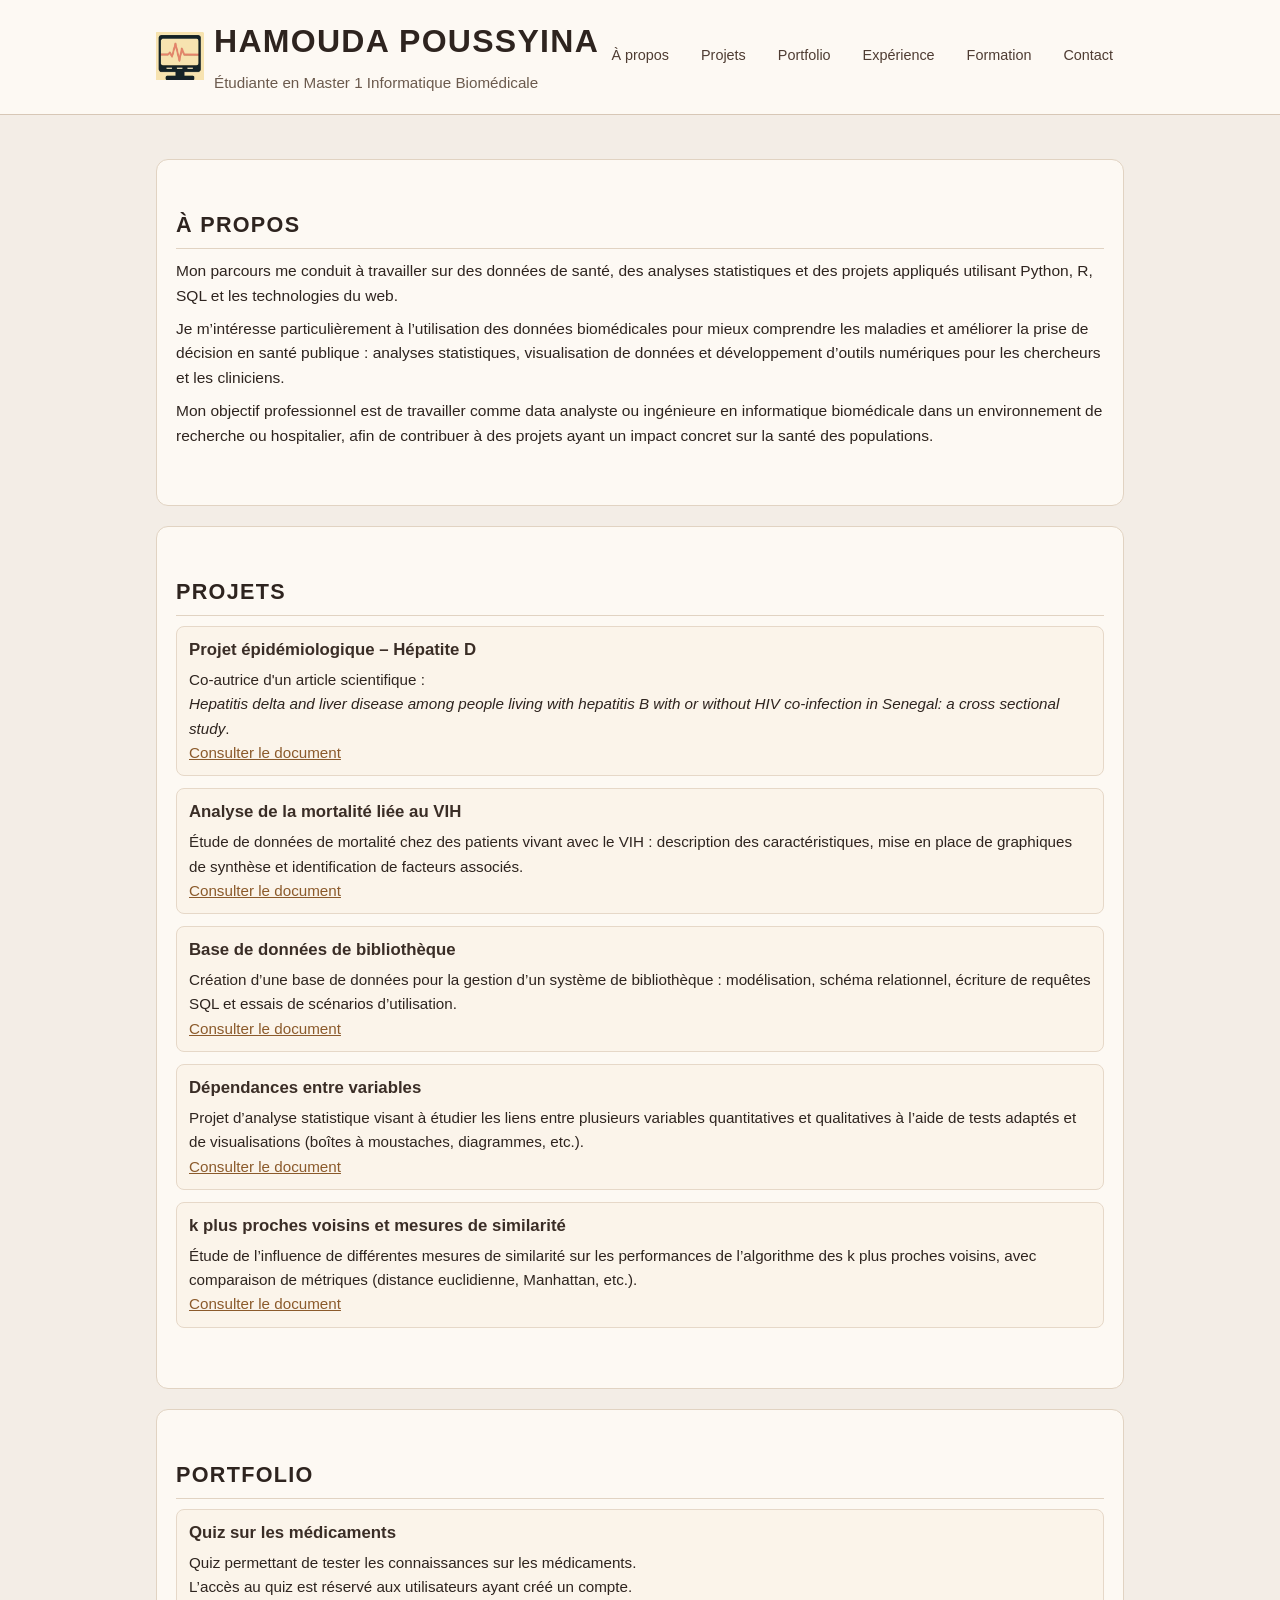
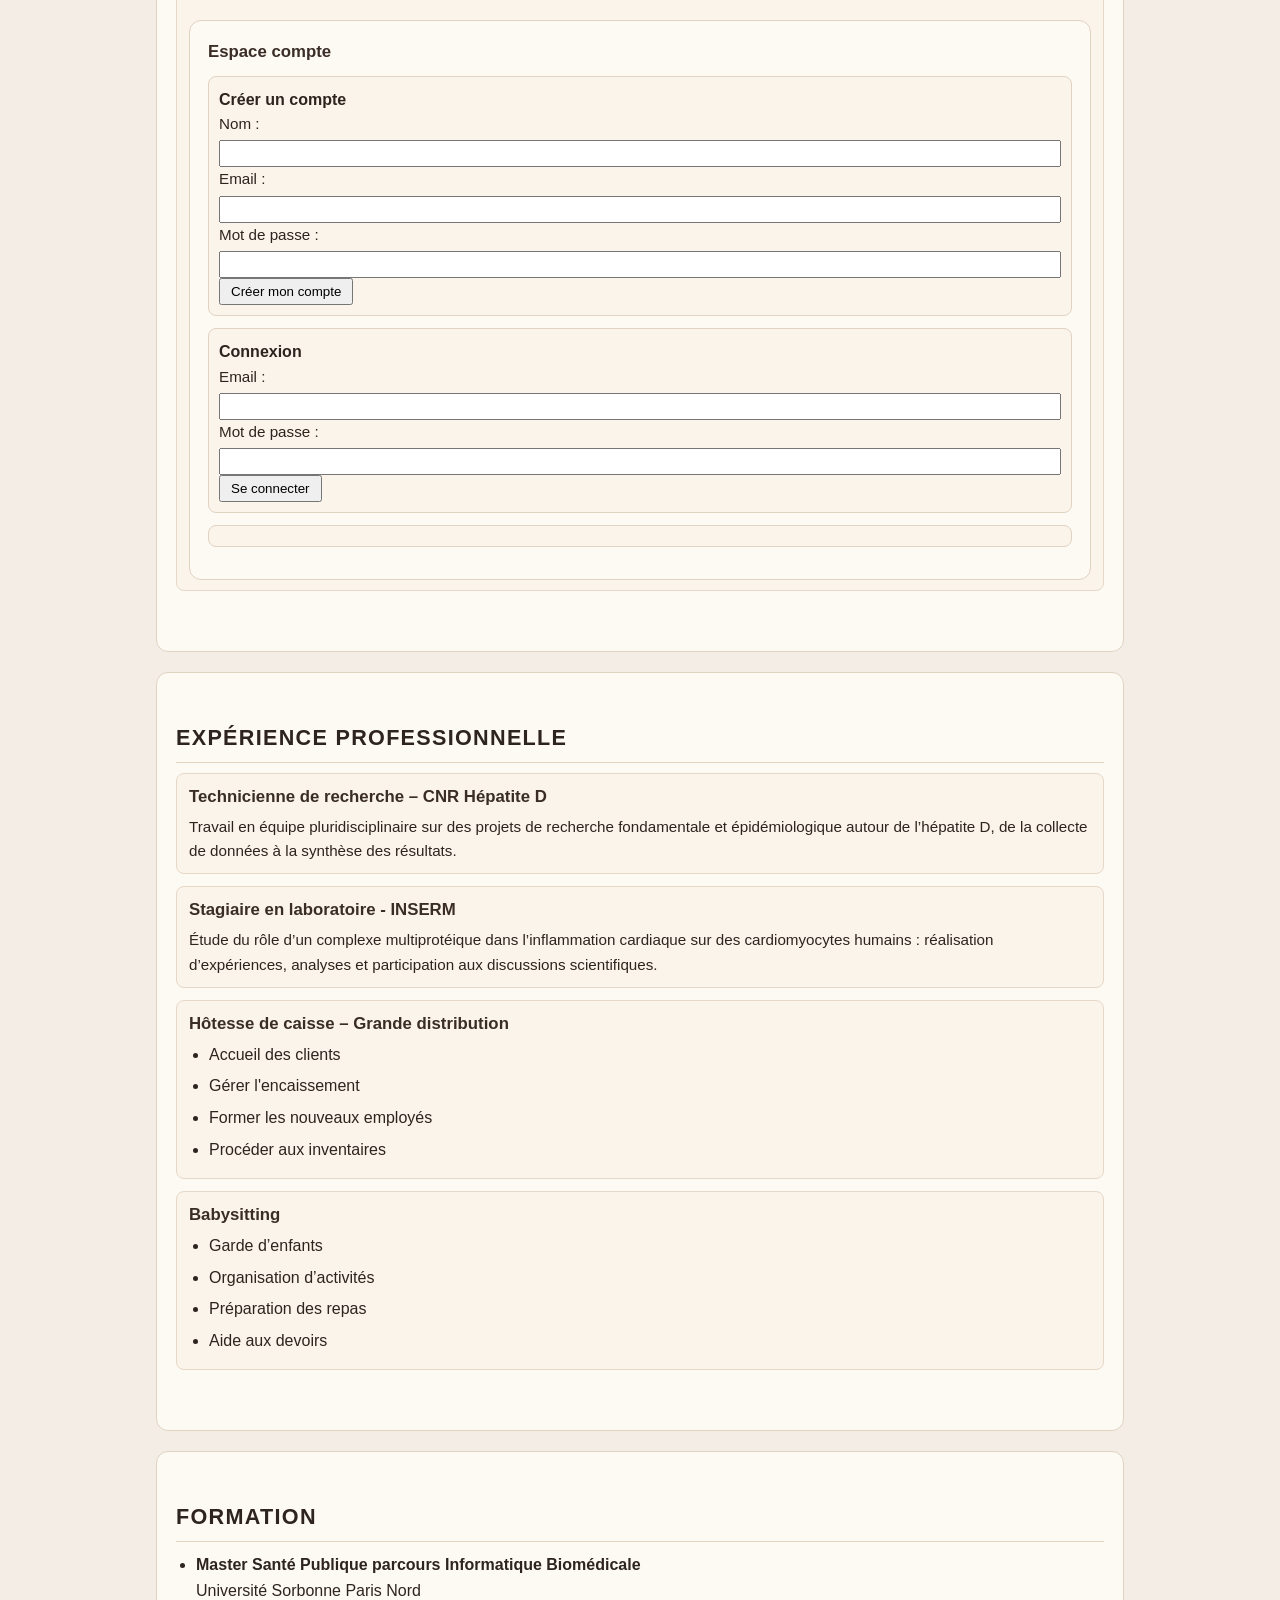
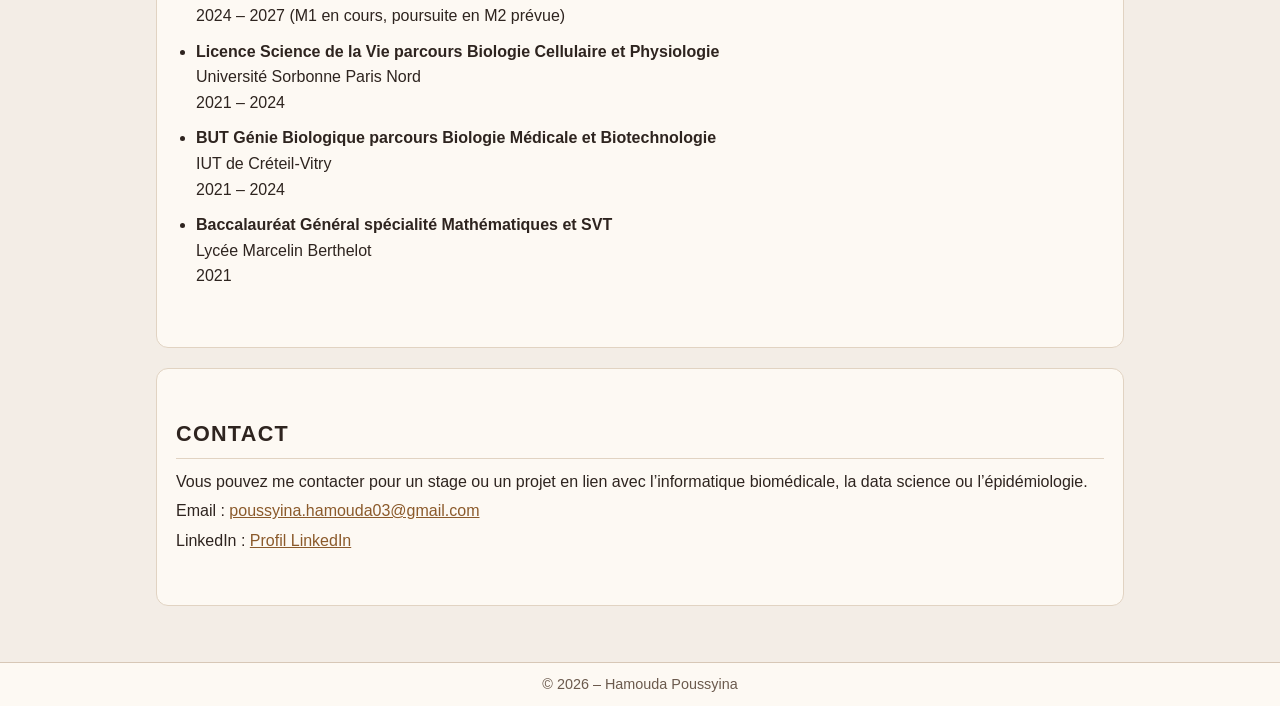
==== index.html @ a27d4d85 "Rename portfolio-hamouda.html to index.html" ====
<!DOCTYPE html>
<html lang="fr">
<head>
  <meta charset="UTF-8">
  <meta name="viewport" content="width=device-width, initial-scale=1.0">
  <title>Mon portfolio</title>

  <!-- Feuille de style css -->
  <link rel="stylesheet" href="./assets/style.css">
</head>
<body>

  <!-- EN-TÊTE -->
  <header>
    <div class="header-inner">
      <div class="header-main">
        <img
          src="./assets/logo.jpg"
          alt="Logo informatique biomédicale"
          class="logo-bioinfo"
        >
        <div>
          <h1>Hamouda Poussyina</h1>
          <p>Étudiante en Master 1 Informatique Biomédicale</p>
        </div>
      </div>
      <nav>
        <a href="#apropos">À propos</a>
        <a href="#projets">Projets</a>
        <a href="#portfolio">Portfolio</a>
        <a href="#experience">Expérience</a>
        <a href="#formation">Formation</a>
        <a href="#contact">Contact</a>
      </nav>
    </div>
  </header>

  <!-- CONTENU CENTRÉ -->
  <div class="page">
    <main>

      <!-- À PROPOS -->
      <section id="apropos" class="section">
        <div class="container">
          <h2>À propos</h2>

          <p>
            Mon parcours me conduit à travailler sur des données de santé, des analyses statistiques
            et des projets appliqués utilisant Python, R, SQL et les technologies du web.
          </p>
          <p>
            Je m’intéresse particulièrement à l’utilisation des données biomédicales pour mieux
            comprendre les maladies et améliorer la prise de décision en santé publique :
            analyses statistiques, visualisation de données et développement d’outils numériques
            pour les chercheurs et les cliniciens.
          </p>
          <p>
            Mon objectif professionnel est de travailler comme data analyste ou ingénieure en
            informatique biomédicale dans un environnement de recherche ou hospitalier, afin de
            contribuer à des projets ayant un impact concret sur la santé des populations.
          </p>
        </div>
      </section>

      <!-- PROJETS -->
      <section id="projets" class="section">
        <div class="container">
          <h2>Projets</h2>

          <article>
            <h3>Projet épidémiologique – Hépatite D</h3>
            <p>
              Co-autrice d'un article scientifique : <br>
              <em>Hepatitis delta and liver disease among people living with hepatitis B
              with or without HIV co-infection in Senegal: a cross sectional study</em>.
            </p>
            <p>
              <a href="./projets/SenegalHDV_2025.pdf" target="_blank">
                Consulter le document
              </a>
            </p>
          </article>

          <article>
            <h3>Analyse de la mortalité liée au VIH</h3>
            <p>
              Étude de données de mortalité chez des patients vivant avec le VIH :
              description des caractéristiques, mise en place de graphiques de synthèse
              et identification de facteurs associés.
            </p>
            <p>
              <a href="./projets/projetR.pdf" target="_blank">
                Consulter le document
              </a>
            </p>
          </article>

          <article>
            <h3>Base de données de bibliothèque</h3>
            <p>
              Création d’une base de données pour la gestion d’un système de bibliothèque :
              modélisation, schéma relationnel, écriture de requêtes SQL et essais de scénarios
              d’utilisation.
            </p>
            <p>
              <a href="./projets/SGBD.png" target="_blank">
                Consulter le document
              </a>
            </p>
          </article>

          <article>
            <h3>Dépendances entre variables</h3>
            <p>
              Projet d’analyse statistique visant à étudier les liens entre plusieurs variables
              quantitatives et qualitatives à l’aide de tests adaptés et de visualisations
              (boîtes à moustaches, diagrammes, etc.).
            </p>
            <p>
              <a href="./projets/projet4.pdf" target="_blank">
                Consulter le document
              </a>
            </p>
          </article>

          <article>
            <h3>k plus proches voisins et mesures de similarité</h3>
            <p>
              Étude de l’influence de différentes mesures de similarité sur les performances
              de l’algorithme des k plus proches voisins, avec comparaison de métriques
              (distance euclidienne, Manhattan, etc.).
            </p>
            <p>
              <a href="./projets/POO.pptx" target="_blank">
                Consulter le document
              </a>
            </p>
          </article>
        </div>
      </section>

      <!-- PORTFOLIO (quiz) -->
      <section id="portfolio" class="section">
        <div class="container">
          <h2>Portfolio</h2>

          <article>
            <h3>Quiz sur les médicaments</h3>
            <p>
              Quiz permettant de tester les connaissances sur les médicaments.
            </p>
            <p>
              L’accès au quiz est réservé aux utilisateurs ayant créé un compte.
            </p>

            <!-- ESPACE COMPTE / CONNEXION -->
            <section id="compte">
              <h3>Espace compte</h3>

              <!-- Formulaire de création de compte -->
              <article>
                <h4>Créer un compte</h4>
                <form id="register-form">
                  <p>
                    <label for="register-name">Nom :</label><br>
                    <input type="text" id="register-name" name="nom" required>
                  </p>
                  <p>
                    <label for="register-email">Email :</label><br>
                    <input type="email" id="register-email" name="email" required>
                  </p>
                  <p>
                    <label for="register-password">Mot de passe :</label><br>
                    <input type="password" id="register-password" name="password" required>
                  </p>
                  <p>
                    <button type="submit">Créer mon compte</button>
                  </p>
                </form>
              </article>

              <!-- Formulaire de connexion -->
              <article>
                <h4>Connexion</h4>
                <form id="login-form">
                  <p>
                    <label for="login-email">Email :</label><br>
                    <input type="email" id="login-email" name="email" required>
                  </p>
                  <p>
                    <label for="login-password">Mot de passe :</label><br>
                    <input type="password" id="login-password" name="password" required>
                  </p>
                  <p>
                    <button type="submit">Se connecter</button>
                  </p>
                </form>
              </article>

              <!-- Message d’authentification -->
              <p id="auth-message"></p>

              <!-- Zone privée visible uniquement après connexion -->
              <article>
                <div id="zone-privee" style="display: none;">
                  <h4>Zone privée du portfolio</h4>
                  <p>
                    Vous êtes connecté. Vous pouvez maintenant accéder au projet :
                    <strong>Quiz sur les médicaments</strong>.
                  </p>
                  <p>
                    <a href="./quiz-medicaments.html">
                      Accéder au quiz sur les médicaments
                    </a>
                  </p>
                  <p>
                    <button id="logout-button" type="button">Se déconnecter</button>
                  </p>
                </div>
              </article>
            </section>
          </article>
        </div>
      </section>

      <!-- EXPÉRIENCE -->
      <section id="experience" class="section">
        <div class="container">
          <h2>Expérience professionnelle</h2>

          <article>
            <h3>Technicienne de recherche – CNR Hépatite D</h3>
            <p>
              Travail en équipe pluridisciplinaire sur des projets de recherche fondamentale
              et épidémiologique autour de l’hépatite D, de la collecte de données à la
              synthèse des résultats.
            </p>
          </article>

          <article>
            <h3>Stagiaire en laboratoire - INSERM</h3>
            <p>
              Étude du rôle d’un complexe multiprotéique dans l’inflammation cardiaque
              sur des cardiomyocytes humains : réalisation d’expériences, analyses et
              participation aux discussions scientifiques.
            </p>
          </article>

          <article>
            <h3>Hôtesse de caisse – Grande distribution</h3>
            <ul>
              <li>Accueil des clients</li>
              <li>Gérer l'encaissement</li>
              <li>Former les nouveaux employés</li>
              <li>Procéder aux inventaires</li>
            </ul>
          </article>

          <article>
            <h3>Babysitting</h3>
            <ul>
              <li>Garde d’enfants</li>
              <li>Organisation d’activités</li>
              <li>Préparation des repas</li>
              <li>Aide aux devoirs</li>
            </ul>
          </article>
        </div>
      </section>

      <!-- FORMATION -->
      <section id="formation" class="section">
        <div class="container">
          <h2>Formation</h2>
          <ul>
            <li>
              <strong>Master Santé Publique parcours Informatique Biomédicale</strong><br>
              Université Sorbonne Paris Nord<br>
              2024 – 2027 (M1 en cours, poursuite en M2 prévue)
            </li>
            <li>
              <strong>Licence Science de la Vie parcours Biologie Cellulaire et Physiologie</strong><br>
              Université Sorbonne Paris Nord<br>
              2021 – 2024
            </li>
            <li>
              <strong>BUT Génie Biologique parcours Biologie Médicale et Biotechnologie</strong><br>
              IUT de Créteil‑Vitry<br>
              2021 – 2024
            </li>
            <li>
              <strong>Baccalauréat Général spécialité Mathématiques et SVT</strong><br>
              Lycée Marcelin Berthelot<br>
              2021
            </li>
          </ul>
        </div>
      </section>

      <!-- CONTACT -->
      <section id="contact" class="section">
        <div class="container">
          <h2>Contact</h2>
          <p>
            Vous pouvez me contacter pour un stage ou un projet en lien
            avec l’informatique biomédicale, la data science ou l’épidémiologie.
          </p>

          <ul>
            <li>Email :
              <a href="mailto:poussyina.hamouda03@gmail.com">
                poussyina.hamouda03@gmail.com
              </a>
            </li>
            <li>LinkedIn :
              <a href="httpswww.linkedin.com/in/poussyina-hamouda-7762b2236" target="_blank">
                Profil LinkedIn
              </a>
            </li>
          </ul>
        </div>
      </section>

    </main>
  </div>

  <!-- PIED DE PAGE -->
  <footer>
    <div class="footer-inner">
      <p>© 2026 – Hamouda Poussyina</p>
    </div>
  </footer>

  <script src="./assets/script.js"></script>
</body>
</html>
---- assets/style.css ----
* {
  box-sizing: border-box;
  margin: 0;
  padding: 0;
}

/* Base */
body {
  font-family: "Segoe UI", Arial, sans-serif;
  line-height: 1.6;
  color: #2e241f;           /* brun foncé */
  background-color: #f3ede6;/* beige clair */
}

.page {
  max-width: 1000px;
  margin: 0 auto;
  padding: 24px 16px 32px;
}

/* En‑tête */
header {
  background-color: #fdf9f3;
  border-bottom: 1px solid #d7c7b6;
}

.header-inner,
.footer-inner {
  max-width: 1000px;
  margin: 0 auto;
  padding: 10px 16px;
}

.header-inner {
  padding: 16px 16px 18px;
  display: flex;
  align-items: center;
  justify-content: space-between;
}

.header-main {
  display: flex;
  align-items: center;
}

.logo-bioinfo {
  width: 48px;
  height: 48px;
  margin-right: 10px;
}

header h1 {
  margin-bottom: 4px;
  font-size: 2rem;
  letter-spacing: 0.04em;
  text-transform: uppercase;
  color: #2e241f;
}

header p {
  font-size: 0.95rem;
  color: #6b5a4d;
}

/* Navigation */
nav {
  display: flex;
  gap: 10px;
}

nav a {
  font-size: 0.9rem;
  text-decoration: none;
  color: #4e3c32;
  padding: 4px 10px;
  border-radius: 999px;
  border: 1px solid transparent;
}

nav a:hover {
  border-color: #d7c7b6;
  background-color: #f3ede6;
}

/* Sections */
.section {
  padding: 3rem 0;          /* marges verticales des sections */
}

.container {
  max-width: 960px;
  margin: 0 auto;
  padding: 0 1rem;
}

section {
  background-color: #fdf9f3;
  margin-top: 20px;
  padding: 18px 18px 20px;
  border-radius: 12px;
  border: 1px solid #e1d3c2;
}

section h2 {
  font-size: 1.35rem;
  color: #2e241f;
  margin-bottom: 10px;
  border-bottom: 1px solid #e1d3c2;
  padding-bottom: 6px;
  text-transform: uppercase;
  letter-spacing: 0.06em;
}

/* À propos */
#apropos p {
  margin-bottom: 8px;
  font-size: 0.97rem;
}

/* Projets, expérience*/
section article {
  margin-bottom: 12px;
  padding: 10px 12px;
  border-radius: 8px;
  border: 1px solid #e6d8c8;
  background-color: #fbf4ea;
}

section article h3 {
  font-size: 1.05rem;
  color: #3a2d26;
  margin-bottom: 4px;
}

section article p {
  font-size: 0.95rem;
}

/* Espace compte */
#compte article {
  margin-top: 10px;
  padding: 10px;
  border: 1px solid #e1d3c2;
  background-color: #fbf4ea;
}

#compte h3 {
  margin-bottom: 8px;
  font-size: 1.05rem;
}

#compte input {
  width: 100%;
  padding: 4px;
  margin-top: 4px;
}

#compte button {
  padding: 4px 10px;
}

/* Listes */
section ul {
  padding-left: 20px;
  margin-top: 4px;
}

section li {
  margin-bottom: 6px;
}

/* Formation */
#formation ul li {
  margin-bottom: 10px;
}

/* Contact */
#contact ul {
  list-style-type: none;
  padding-left: 0;
}

#contact li {
  margin-bottom: 4px;
}

/* Liens */
a {
  color: #8b5a2b;
}

a:hover {
  text-decoration: underline;
}

/* Pied de page */
footer {
  border-top: 1px solid #d7c7b6;
  background-color: #fdf9f3;
  margin-top: 24px;
}

.footer-inner {
  font-size: 0.9rem;
  color: #6b5a4d;
  text-align: center;
}
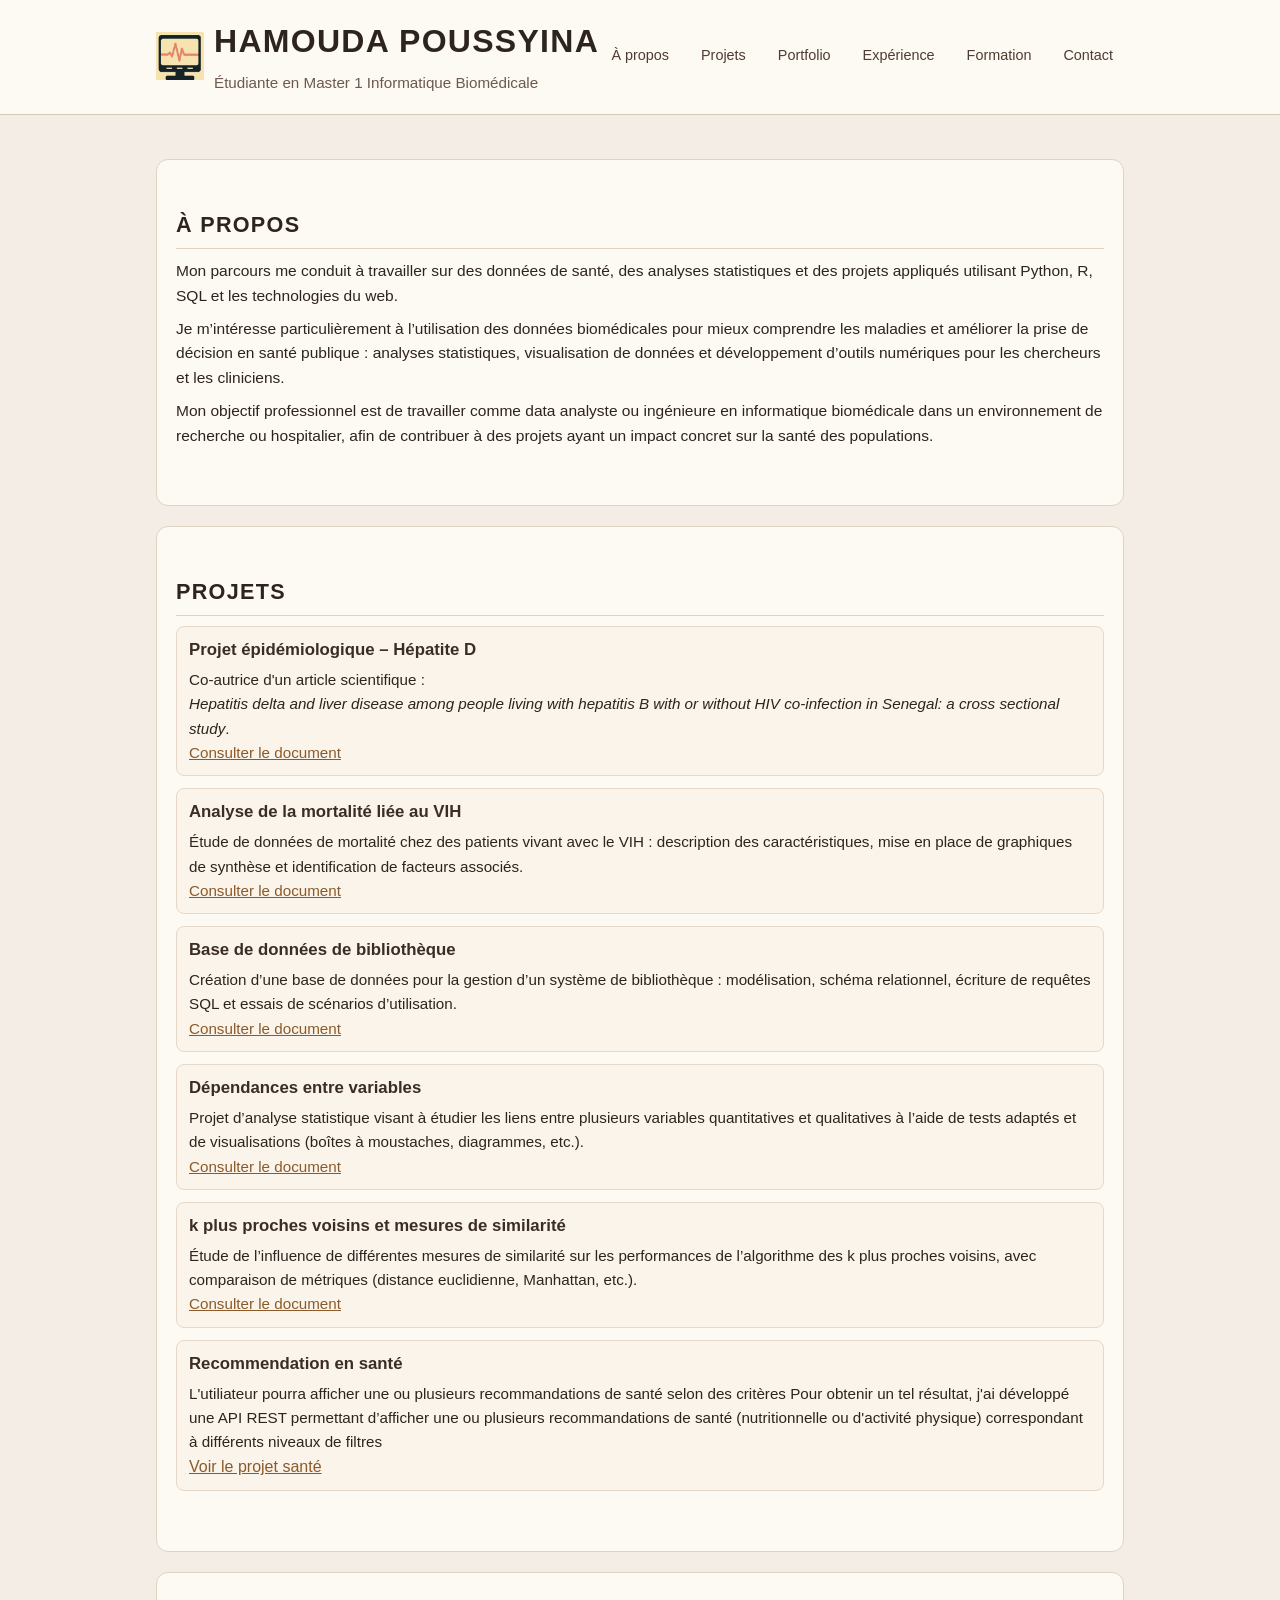
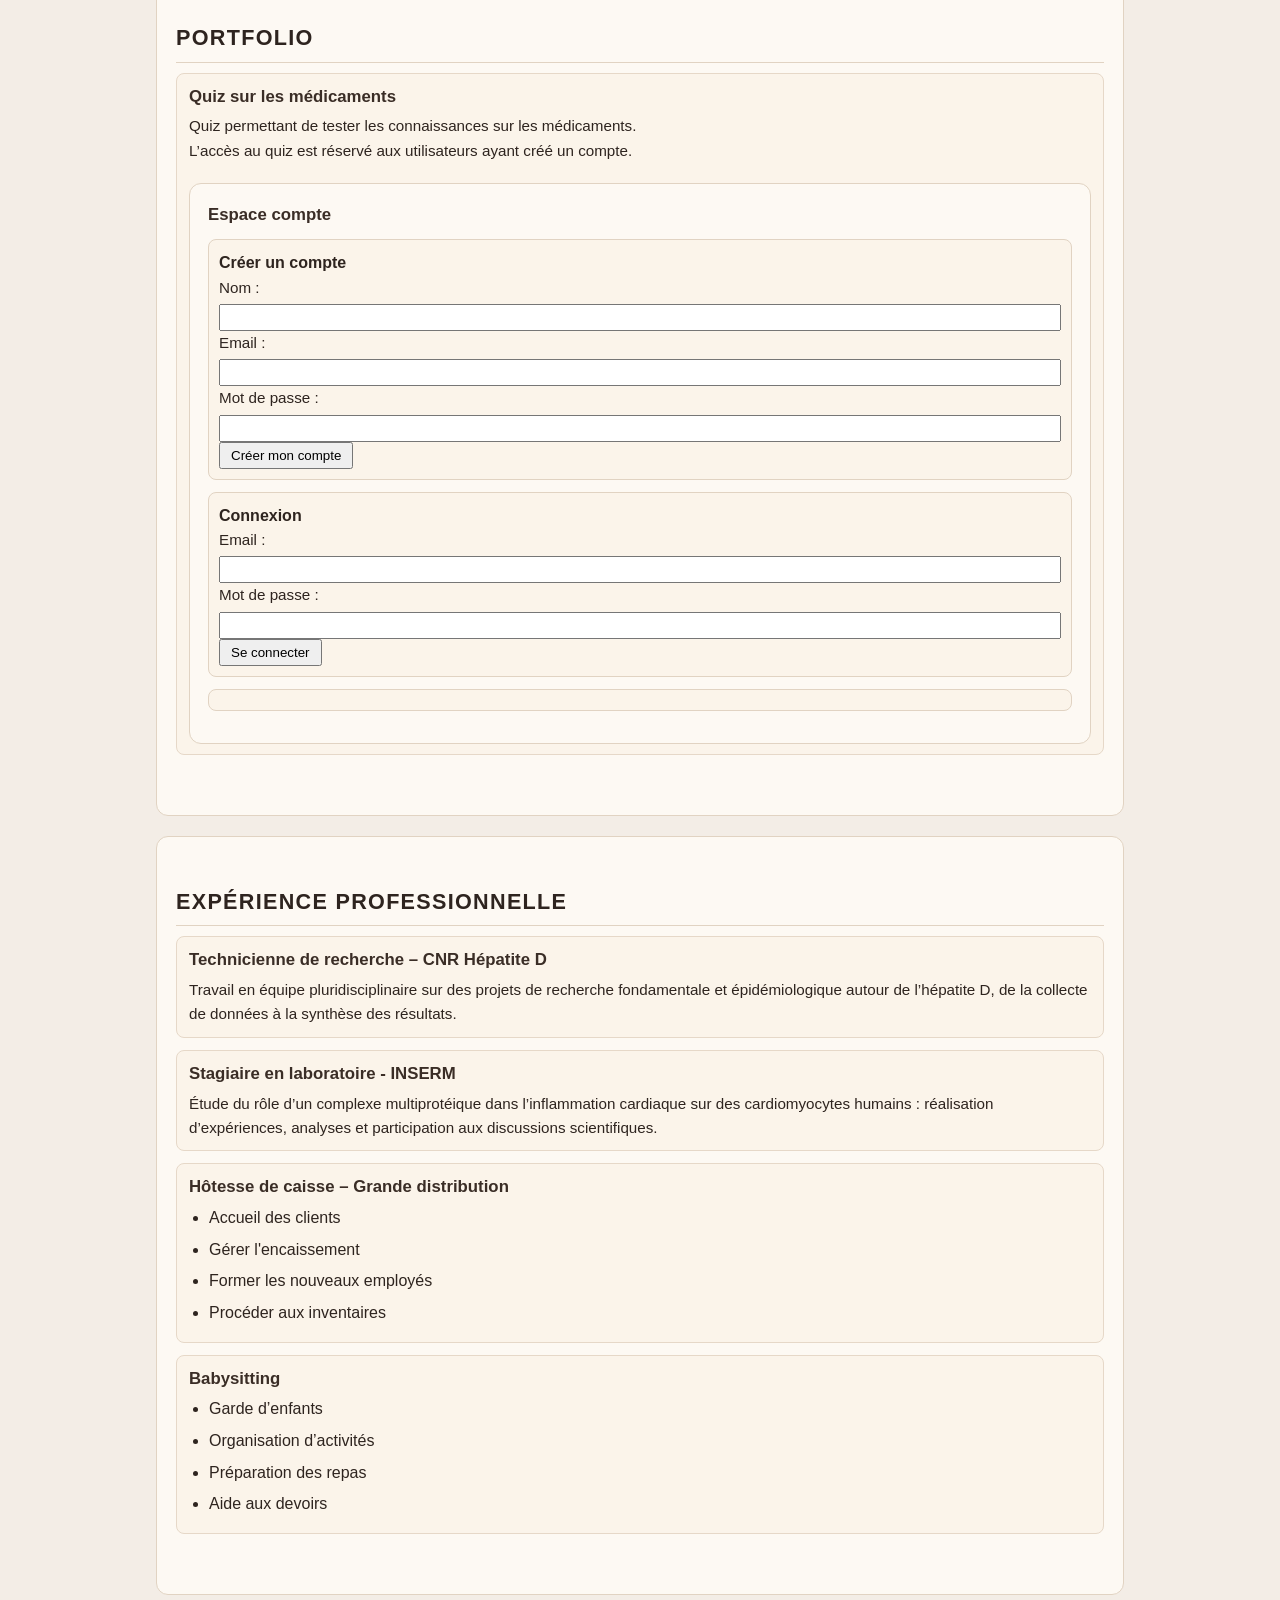
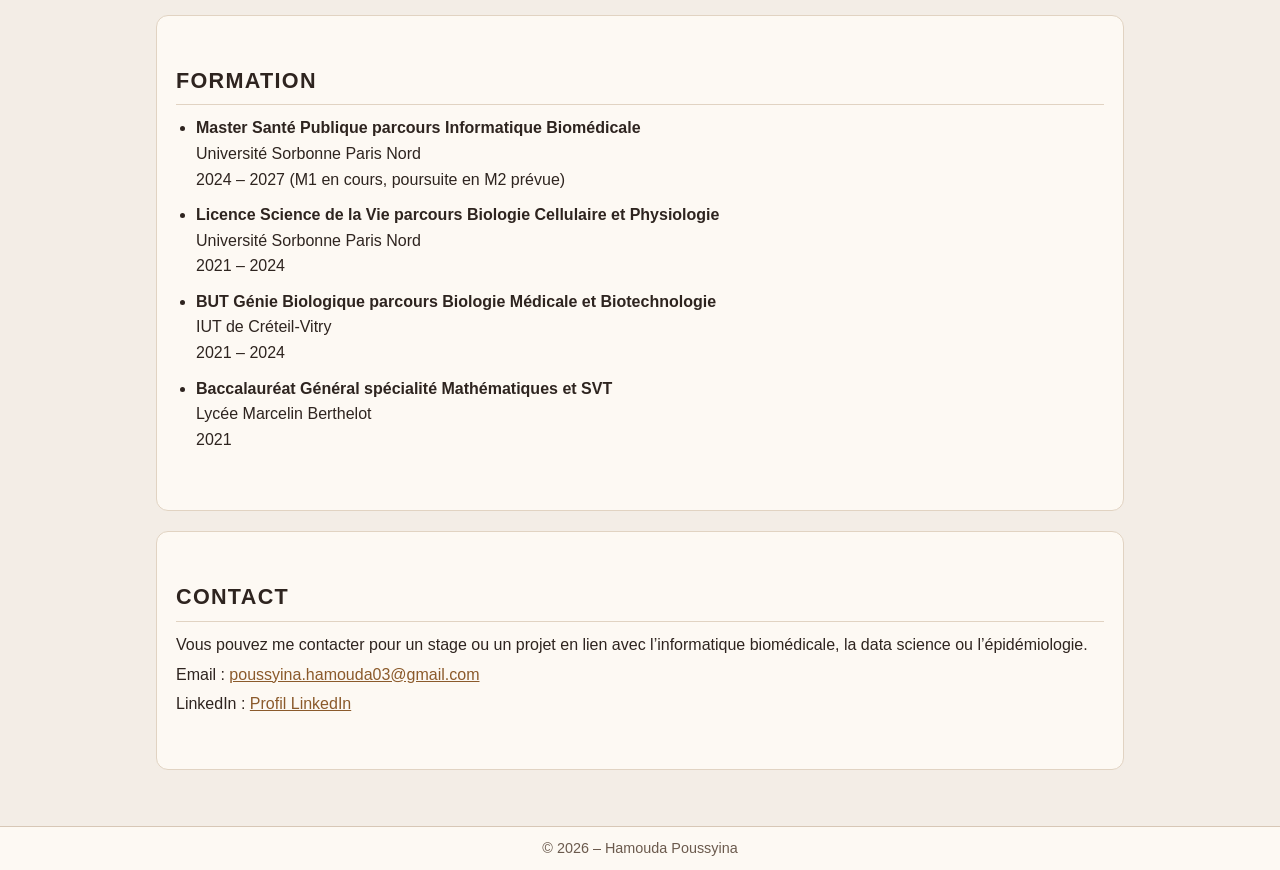
==== commit dae6e610: "Rename portfolio-hamouda.html to index.html" ====
--- a/index.html
+++ b/index.html
@@ -35,7 +35,7 @@
     </div>
   </header>
 
-  <!-- CONTENU CENTRÉ -->
+  <!-- CONTENU -->
   <div class="page">
     <main>
 
@@ -136,6 +136,17 @@
               </a>
             </p>
           </article>
+          
+          <article>
+            <h3>Recommendation en santé</h3>
+            <p>
+              L'utiliateur pourra afficher une ou plusieurs recommandations de santé selon des critères
+              Pour obtenir un tel résultat, j'ai développé une API REST permettant d’afficher une ou 
+              plusieurs recommandations de santé (nutritionnelle ou d'activité physique) correspondant à différents niveaux de filtres
+            </p>
+            <a href = "api.html" class="button">Voir le projet santé</a>
+          </article>
+
         </div>
       </section>
 
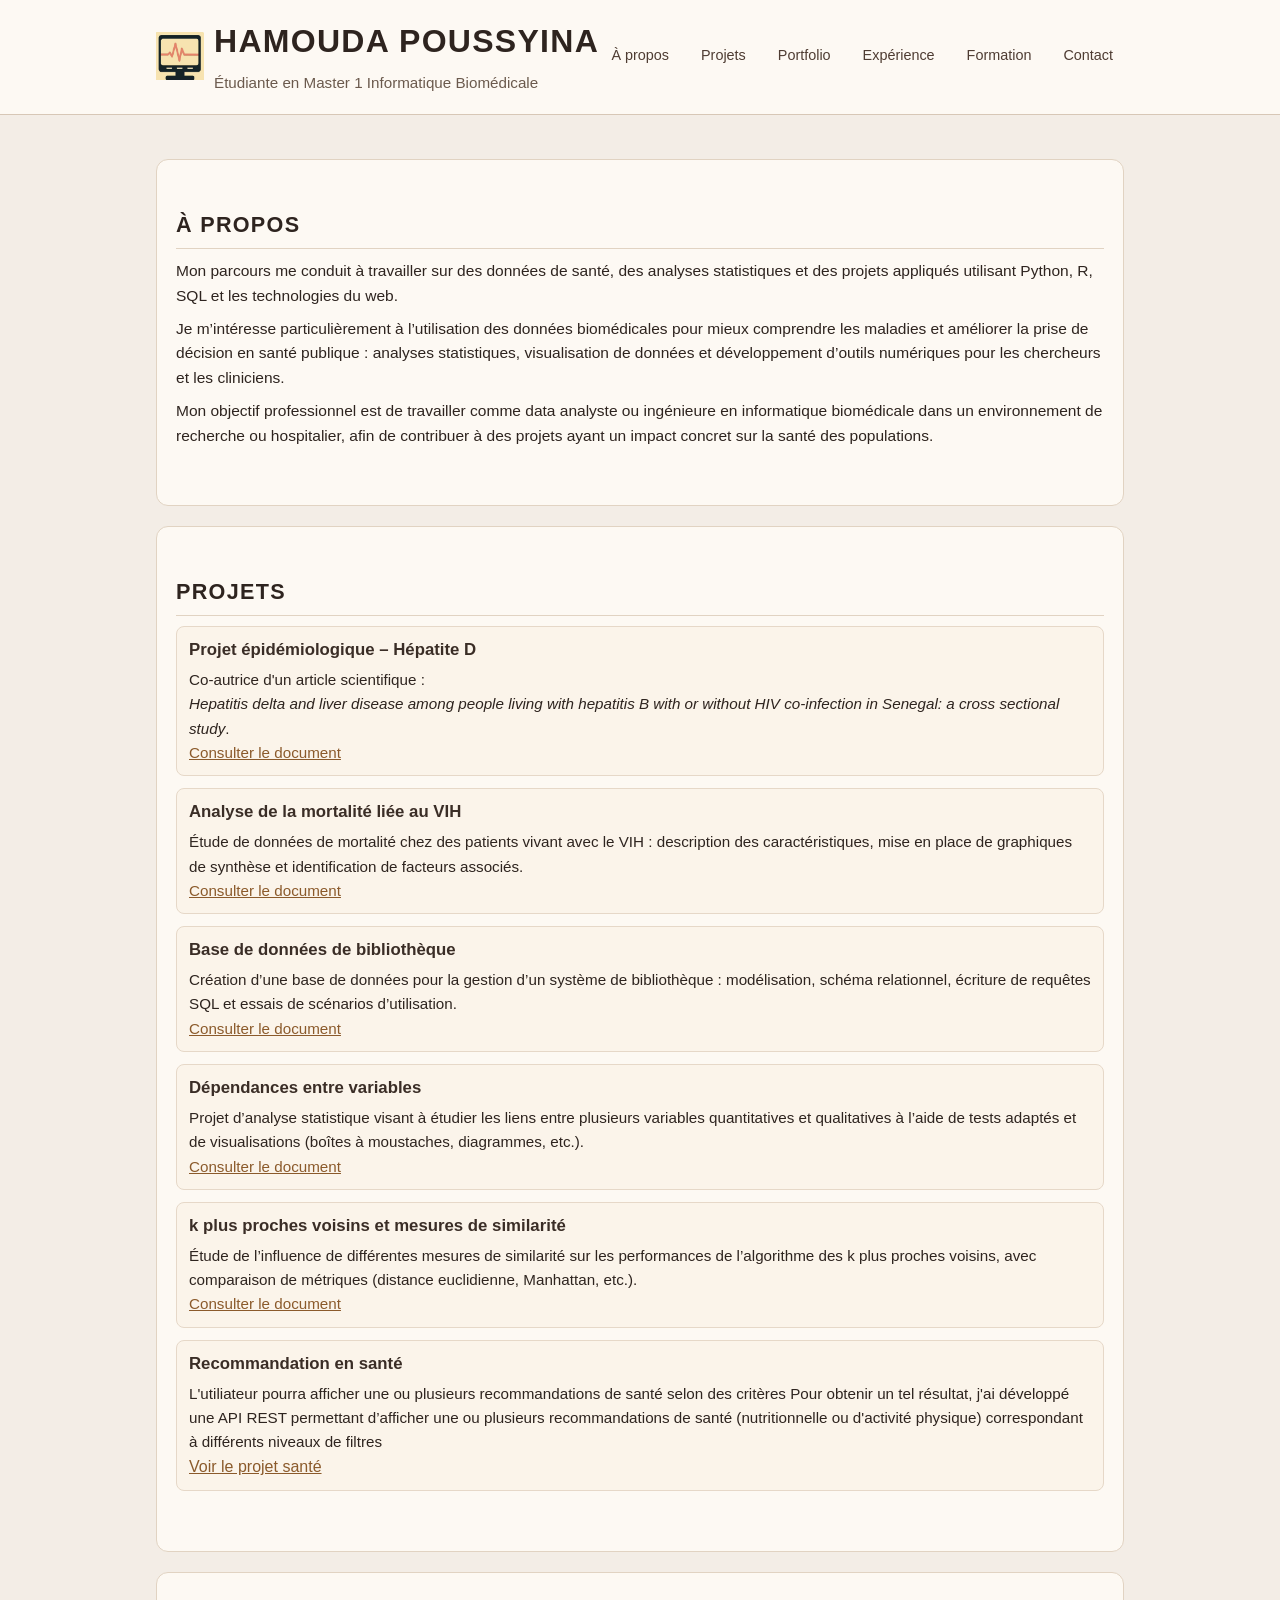
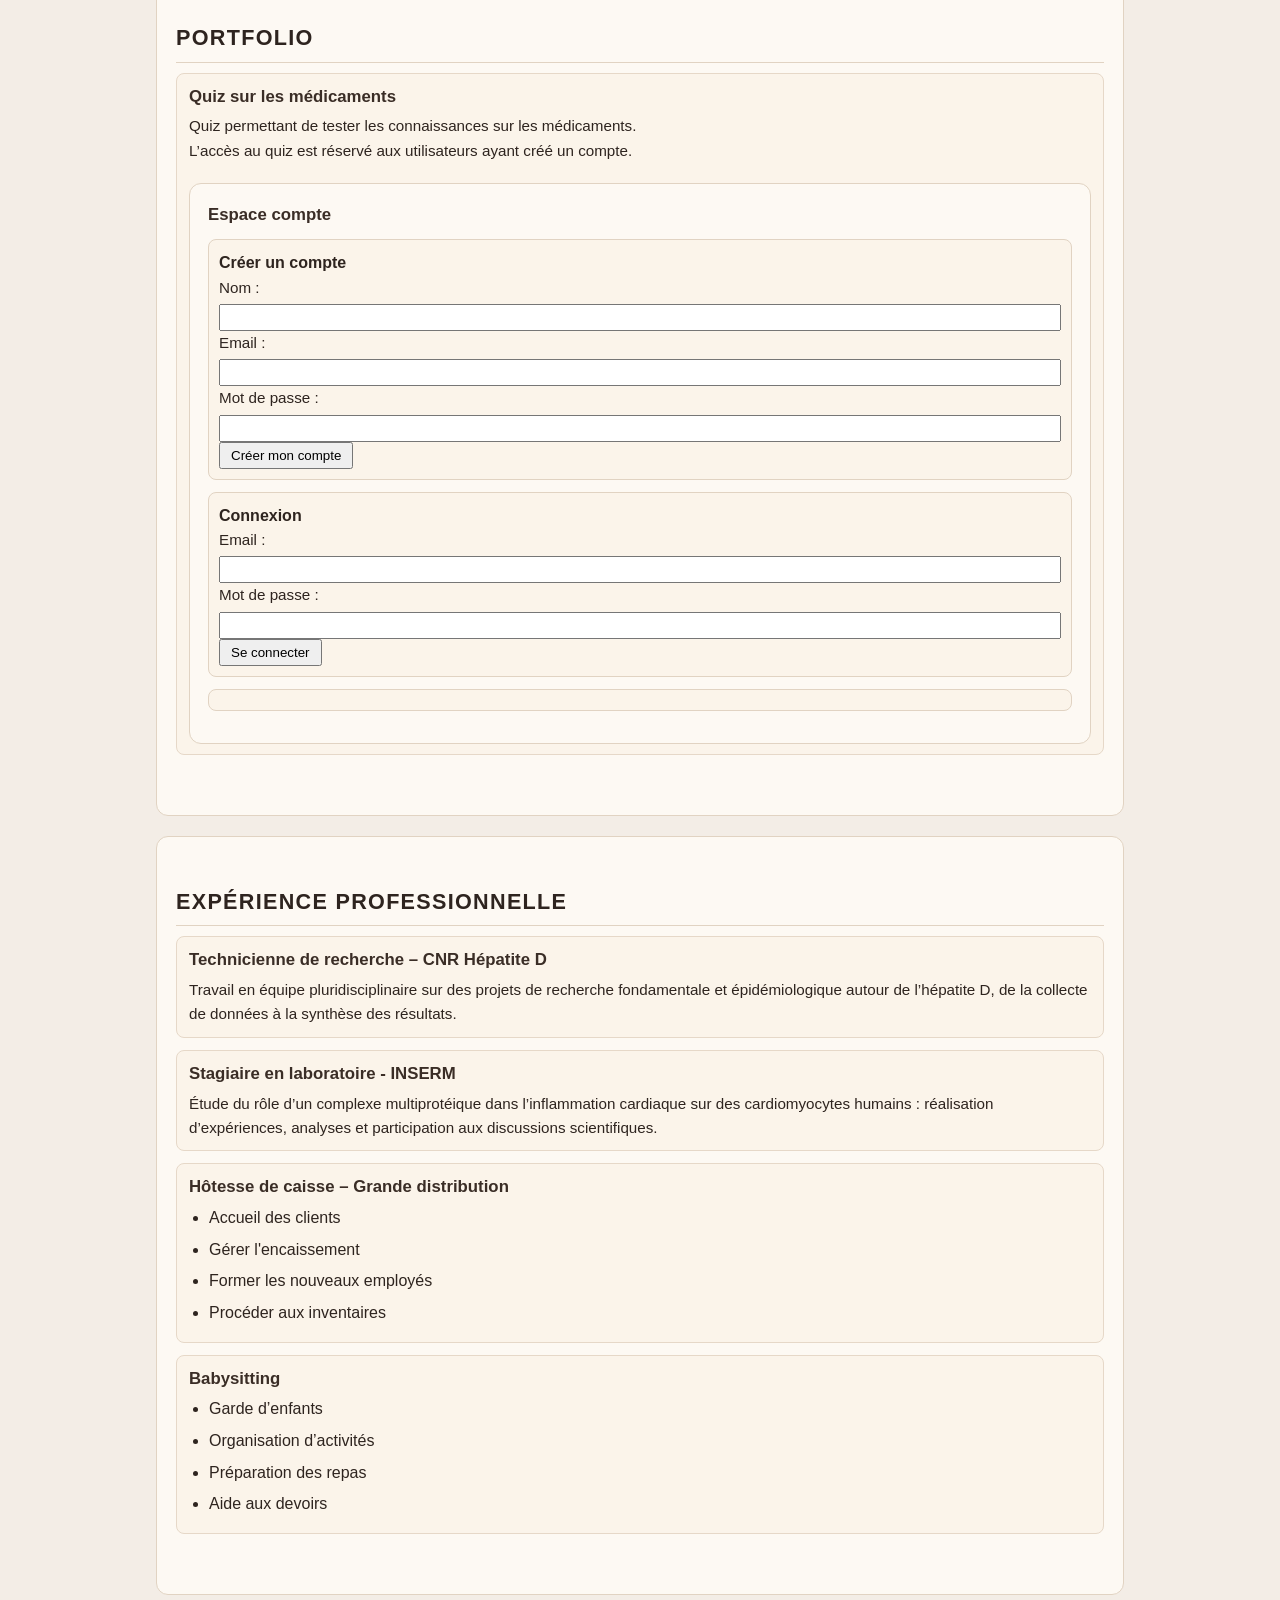
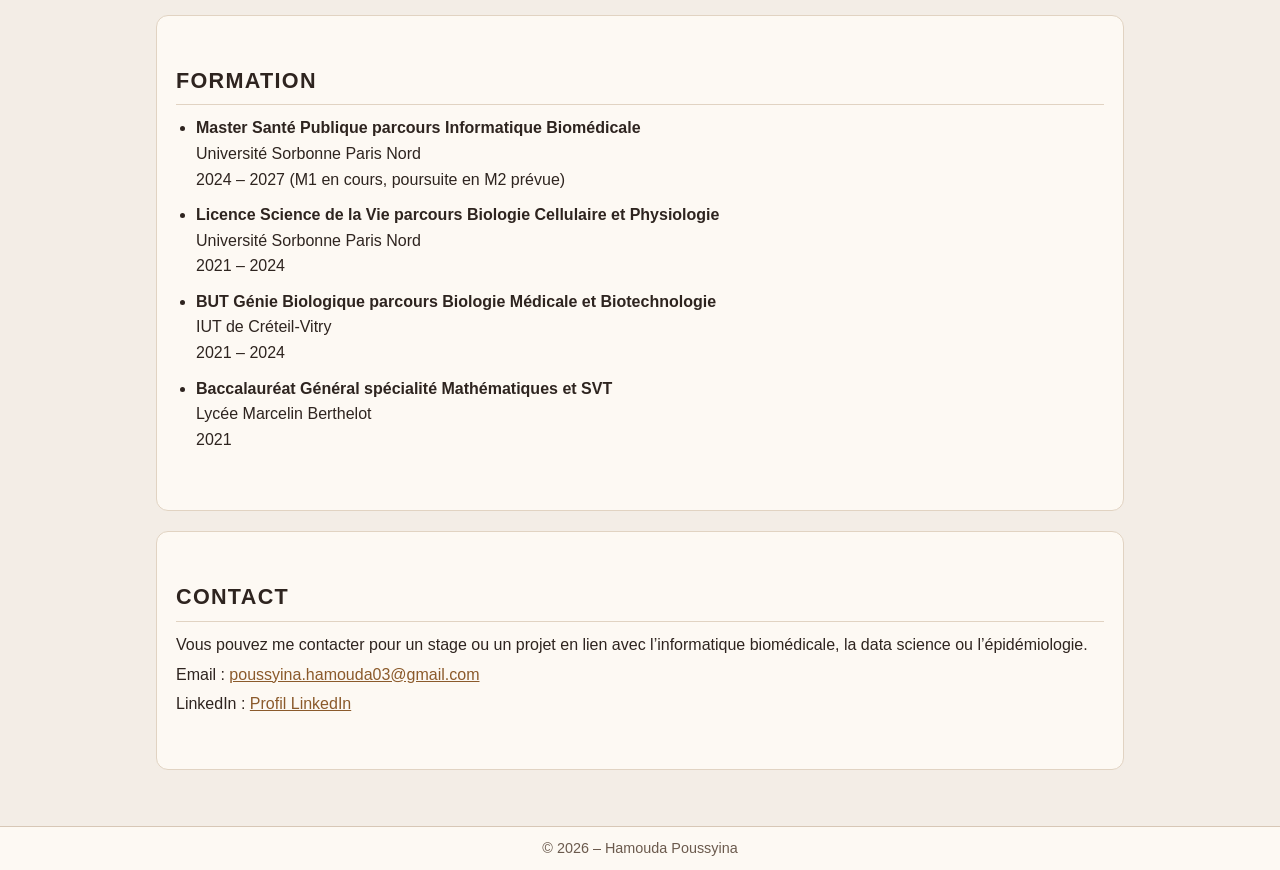
==== commit 76f6d293: "Update index.html" ====
--- a/index.html
+++ b/index.html
@@ -138,7 +138,7 @@
           </article>
           
           <article>
-            <h3>Recommendation en santé</h3>
+            <h3>Recommandation en santé</h3>
             <p>
               L'utiliateur pourra afficher une ou plusieurs recommandations de santé selon des critères
               Pour obtenir un tel résultat, j'ai développé une API REST permettant d’afficher une ou 
